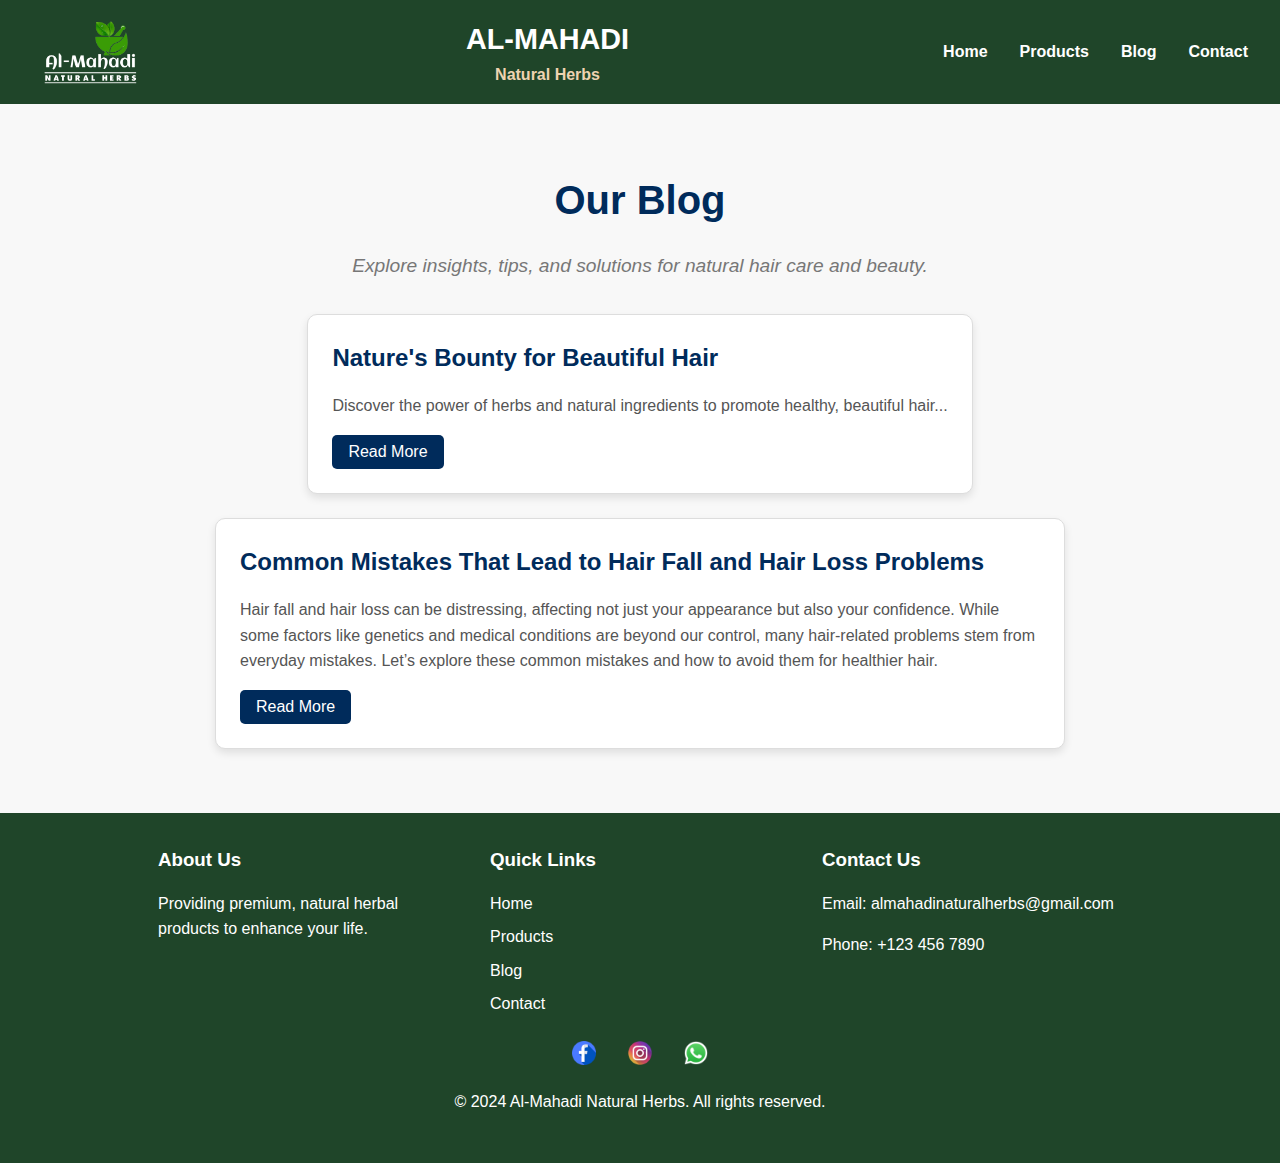
==== blog.html @ 0cc844b2 "almost final" ====
<!DOCTYPE html>
<html lang="en">
<head>
    <meta charset="UTF-8">
    <meta name="viewport" content="width=device-width, initial-scale=1.0">
    <title>Our Blog | Al-Mahadi Natural Herbs</title>
    <link rel="stylesheet" href="styles.css">
</head>
<body>
    <!-- Header -->
    <header class="header">
        <div class="header-logo">
            <img src="2.png" alt="Al-Mahadi Logo" class="logo">
        </div>
        <div class="header-text">
            <h1>AL-MAHADI</h1>
            <h2>Natural Herbs</h2>
        </div>
        <nav class="navbar">
            <button class="toggle-menu" aria-label="Toggle navigation">&#9776;</button>
            <ul class="nav-links">
                <li><a href="index.html">Home</a></li>
                <li><a href="index.html#products">Products</a></li>
                <li><a href="#blog">Blog</a></li>
                <li><a href="contactus.html">Contact</a></li>
            </ul>
        </nav>
    </header>

    <!-- Blog Section -->
    <section class="blog-section animated fade-in" id="blog">
        <h2>Our Blog</h2>
        <p class="blog-subtitle">Explore insights, tips, and solutions for natural hair care and beauty.</p>
        <div class="blog-list">
            <!-- Blog Post 1 -->
            <article class="blog-post">
                <h3>Nature's Bounty for Beautiful Hair</h3>
                <p>
                    Discover the power of herbs and natural ingredients to promote healthy, beautiful hair...
                </p>
                <button class="read-more-btn" data-target="#blog1">Read More</button>
                <div class="blog-details" id="blog1">
                    <h4>Nature's Bounty for Beautiful Hair: Unlocking the Power of Herbs and Natural Ingredients</h4>
                    <p>
                        When it comes to hair care, we often rely on chemical-laden products that promise miraculous results. However, these products can damage our hair and scalp in the long run. Fortunately, nature has provided us with a wealth of herbs and ingredients that can promote healthy hair growth, improve scalp health, and enhance the overall appearance of our locks.
                    </p>
                    <h5>Top Herbs and Ingredients for Hair Growth</h5>
                    <ul>
                        <li><b>Amla (Indian Gooseberry):</b> Rich in antioxidants, Amla boosts collagen production, leading to stronger and healthier hair.</li>
                        <li><b>Bhringaraj (False Daisy):</b> Promotes hair growth, improves hair texture, and reduces graying, while its anti-inflammatory properties soothe the scalp.</li>
                        <li><b>Brahmi (Bacopa Monnieri):</b> Enhances hair growth, improves memory, and reduces stress, protecting hair follicles from damage.</li>
                        <li><b>Neem:</b> Neem's antimicrobial properties control dandruff, itchiness, and other scalp issues, promoting a healthy scalp environment.</li>
                        <li><b>Rosemary:</b> Improves circulation, promoting hair growth and reducing dandruff and itchiness.</li>
                        <li><b>Saw Palmetto:</b> Blocks DHT, promoting hair growth and reducing hair loss, while protecting hair follicles from damage.</li>
                        <li><b>Thyme:</b> Thyme's antimicrobial properties control dandruff, itchiness, and other scalp issues, promoting a healthy scalp environment.</li>
                        <li><b>Amla and Areeha:</b> Antioxidants promote hair growth and improve scalp health, making them an excellent addition to hair care routines.</li>
                        <li><b>Grape Seed Oil:</b> Antioxidants and fatty acids nourish and moisturize hair, promoting healthy growth and shine.</li>
                        <li><b>Sesame Oil:</b> Antioxidants and fatty acids nourish and moisturize hair, promoting healthy growth and shine.</li>
                        <li><b>Narrow-Leaved Paperbark:</b> Antimicrobial properties help control scalp issues, promoting a healthy scalp environment.</li>
                        <li><b>Lavender Oil:</b> Calming properties soothe the scalp, reducing irritation and promoting relaxation.</li>
                        <li><b>Castor Oil:</b> Antimicrobial and anti-inflammatory properties promote healthy hair growth, reduce dandruff, and soothe the scalp.</li>
                        <li><b>Avocado Oil:</b> Nourishing properties moisturize and protect hair, promoting healthy growth and shine.</li>
                        <li><b>Black Seed Oil:</b> Antioxidants and fatty acids promote healthy hair growth, improve scalp health, and enhance hair texture.</li>
                        <li><b>Coconut Oil:</b> Antimicrobial and moisturizing properties promote healthy hair growth, reduce dandruff, and nourish the scalp.</li>
                        <li><b>Almond Oil:</b> Rich content of vitamins and minerals nourishes and moisturizes hair, promoting healthy growth and shine.</li>
                        <li><b>Aloe Vera:</b> Soothing and moisturizing properties calm the scalp, reduce irritation, and promote healthy hair growth.</li>
                        <li><b>Rice Bran Oil:</b> Antioxidants and fatty acids promote healthy hair growth, improve scalp health, and enhance hair texture.</li>
                    </ul>
                    <h5>The Benefits of Natural Hair Care</h5>
                    <p>
                        By incorporating these herbs and ingredients into your hair care routine, you can:
                    </p>
                    <ul>
                        <li>Promote healthy hair growth and reduce hair loss</li>
                        <li>Improve scalp health and reduce dandruff and itchiness</li>
                        <li>Enhance hair texture and shine</li>
                        <li>Enjoy a natural, chemical-free alternative to commercial hair care products</li>
                    </ul>
                    <h5>Tips for Using Herbs and Natural Ingredients in Hair Care</h5>
                    <ul>
                        <li>Infuse herbs in carrier oils to create nourishing hair treatments</li>
                        <li>Mix herbal extracts with other natural ingredients to create customized hair care products</li>
                        <li>Use herbal hair masks and deep conditioning treatments to nourish and moisturize hair</li>
                    </ul>
                    <h5>Conclusion</h5>
                    <p>
                        Nature has provided us with a wealth of herbs and ingredients that can promote healthy hair growth, improve scalp health, and enhance the overall appearance of our locks. By embracing natural hair care and incorporating these herbs and ingredients into your routine, you can enjoy healthy, beautiful hair that shines with vitality.
                    </p>
                    <button class="collapse-btn" data-target="#blog1">Show Less</button>
                </div>
            </article>
            

            <!-- Blog Post 2 -->
            <article class="blog-post">
                <h3>Common Mistakes That Lead to Hair Fall and Hair Loss Problems</h3>
                <p>
                    Hair fall and hair loss can be distressing, affecting not just your appearance but also your confidence. While some factors like genetics and medical conditions are beyond our control, many hair-related problems stem from everyday mistakes. Let’s explore these common mistakes and how to avoid them for healthier hair.
                </p>
                <button class="read-more-btn" data-target="#blog2">Read More</button>
                <div class="blog-details" id="blog2">
                    <h4>Common Mistakes That Lead to Hair Fall and Hair Loss Problems</h4>
                    <ul>
                        <li><b>Poor Diet and Nutrition:</b> A lack of essential nutrients weakens hair roots and slows growth. 
                            <br><i>Solution:</i> Focus on a balanced diet rich in leafy greens, nuts, seeds, eggs, fish, and whole grains.</li>
                        <li><b>Excessive Use of Heat and Chemicals:</b> Frequent use of styling tools and chemical treatments damages hair shafts. 
                            <br><i>Solution:</i> Use heat styling tools sparingly and apply a heat protectant. Opt for natural alternatives.</li>
                        <li><b>Improper Hair Washing Habits:</b> Washing hair too often strips natural oils, while infrequent washing leads to buildup. 
                            <br><i>Solution:</i> Wash 2–3 times a week with a mild, sulfate-free shampoo suited to your hair type.</li>
                        <li><b>Tight Hairstyles:</b> Constantly wearing tight hairstyles stresses hair roots, leading to traction alopecia. 
                            <br><i>Solution:</i> Opt for loose hairstyles and give your scalp breaks from high-tension styles.</li>
                        <li><b>Ignoring Scalp Health:</b> Conditions like dandruff, oiliness, or dryness hinder hair growth. 
                            <br><i>Solution:</i> Keep your scalp clean and hydrated. Use natural oils and exfoliate occasionally.</li>
                        <li><b>Over-Brushing or Using Wrong Tools:</b> Aggressive brushing causes breakage; harsh bristles damage hair. 
                            <br><i>Solution:</i> Use a wide-toothed comb and brush gently.</li>
                        <li><b>Stress and Lack of Sleep:</b> Stress triggers hair loss; lack of sleep disrupts repair processes. 
                            <br><i>Solution:</i> Practice stress relief like yoga and meditation. Aim for 7–8 hours of quality sleep.</li>
                        <li><b>Skipping Regular Trims:</b> Split ends and damaged tips travel up the shaft, causing breakage. 
                            <br><i>Solution:</i> Trim every 6–8 weeks to maintain healthy ends.</li>
                        <li><b>Ignoring Hydration:</b> Dehydrated hair becomes brittle and prone to breakage. 
                            <br><i>Solution:</i> Drink 8 glasses of water daily and use moisturizing hair masks or leave-in conditioners.</li>
                        <li><b>Using Harsh Towels and Drying Techniques:</b> Rough drying causes breakage, especially when hair is wet. 
                            <br><i>Solution:</i> Use a microfiber towel or soft cotton T-shirt to pat hair dry gently.</li>
                    </ul>
                    <p><b>Conclusion:</b> Healthy hair requires consistent care. By avoiding these mistakes and adopting healthier habits, you can significantly reduce hair fall and enjoy vibrant locks. If hair loss persists, consult a dermatologist to identify underlying causes.</p>
                    <p>Looking for natural solutions? Explore our organic herbal hair care products to nourish your hair naturally!</p>
                    <button class="collapse-btn" data-target="#blog2">Show Less</button>
                </div>
            </article>
            
        </div>
    </section>

    <!-- Footer -->
    <footer class="footer animated slide-up">
        <div class="footer-container">
            <div class="footer-about">
                <h3>About Us</h3>
                <p>Providing premium, natural herbal products to enhance your life.</p>
            </div>
            <div class="footer-links">
                <h3>Quick Links</h3>
                <ul>
                    <li><a href="index.html">Home</a></li>
                    <li><a href="index.html#products">Products</a></li>
                    <li><a href="blog.html">Blog</a></li>
                    <li><a href="contactus.html">Contact</a></li>
                </ul>
            </div>
            <div class="footer-contact">
                <h3>Contact Us</h3>
                <p>Email: almahadinaturalherbs@gmail.com</p>
                <p>Phone: +123 456 7890</p>
            </div>
        </div>
        <div class="social-buttons">
            <a href="#" class="social-btn facebook">
                <img src="facebook.png" alt="facebook">
            </a>
            <a href="#" class="social-btn instagram">
                <img src="instagram.png" alt="instagram">
            </a>
            <a href="#" class="social-btn whatsapp">
                <img src="whatsapp.png" alt="whatsapp">
            </a>
        </div>
        <p>&copy; 2024 Al-Mahadi Natural Herbs. All rights reserved.</p>
    </footer>

    <!-- JavaScript -->
    <script src="script.js"></script>
</body>
</html>
---- styles.css ----
/* General Styling */
body {
    margin: 0;
    font-family: 'Roboto', sans-serif;
    background-color: #F2F2F2; /* Soft Gray */
    color: #333333; /* Charcoal Gray */
    line-height: 1.6;
}

h1, h2, h3 {
    margin: 0;
    font-weight: bold;
}

a {
    text-decoration: none;
    color: inherit;
}

/* Header */
.header {
    display: flex;
    align-items: center;
    justify-content: space-between;
    padding: 1rem 2rem;
    background-color: #1f4529; /* Header color */
    color: white;
    position: sticky;
    top: 0;
    z-index: 1000;
    border: none; /* Ensure no borders around the header */
    box-shadow: none; /* Removes any shadow causing unwanted lines */
}

.header-logo {
    display: flex;
    align-items: center;
}

.header-logo .logo {
    width: 120px;
    height: auto;
}

.header-text {
    flex: 1;
    text-align: center;
}

.header-text h1 {
    font-size: 1.8rem;
}

.header-text h2 {
    font-size: 1rem;
    color: #eed3b1; /* Golden Yellow */
}

/* Navigation Links - Default (Desktop) */
.nav-links {
    display: flex;
    gap: 2rem;
    list-style: none;
    margin: 0;
    padding: 0;
    border: none; /* Remove any borders */
}

/* Links */
.nav-links a {
    color: white;
    font-size: 1rem;
    font-weight: bold;
    text-decoration: none;
    transition: color 0.3s ease, border-bottom 0.3s ease;
}

.nav-links a:hover {
    color: #FFC857; /* Golden Yellow */
}

.nav-links a.active-link {
    color: #FFC857; /* Highlight color */
    font-weight: bold;
    border-bottom: 2px solid #FFC857; /* Optional underline */
}

/* Toggle Menu Button - Mobile */
.toggle-menu {
    display: none; /* Hidden on desktop */
    font-size: 2rem;
    color: white;
    background: none;
    border: none;
    cursor: pointer;
}

/* Dropdown Menu - Mobile */
.nav-links {
    display: none; /* Hidden by default */
    flex-direction: column;
    background: #1f4529; /* Same as header color */
    position: relative; /* Prevent overlaps */
    padding: 1rem 0;
    width: 100%; /* Full width */
    list-style: none;
    margin: 0;
}

.nav-links.show {
    display: flex; /* Display dropdown on toggle click */
    position: absolute;
    top: 100%; /* Places it directly below the header */
    left: 0;
    z-index: 999; /* Ensures it's above other sections */
    box-shadow: 0 4px 6px rgba(0, 0, 0, 0.1); /* Optional shadow for dropdown */
}

/* Responsive Design */
@media (max-width: 768px) {
    .nav-links {
        display: none; /* Hidden by default on mobile */
        flex-direction: column;
    }

    .nav-links.show {
        display: flex; /* Display on toggle menu click */
    }

    .toggle-menu {
        display: block; /* Show toggle menu on mobile */
    }

    .header {
        flex-wrap: nowrap;
    }
}

@media (min-width: 769px) {
    .toggle-menu {
        display: none; /* Hide toggle menu on desktop */
    }

    .nav-links {
        display: flex; /* Always visible on desktop */
        flex-direction: row; /* Horizontal alignment */
        position: relative;
    }
}


/* Hero Section */
.hero {
    background: url('bg4.jpg') no-repeat center center / cover;
    position: relative;
    color: white;
    text-align: center;
    padding: 6rem 2rem;
}

.hero::after {
    content: "";
    position: absolute;
    top: 0;
    left: 0;
    right: 0;
    bottom: 0;
    background: rgba(0, 0, 0, 0.4); /* Overlay for better readability */
    z-index: -1;
}

.hero h1 {
    font-size: 3rem;
    animation: slideInLeft 1.5s ease;
}

.hero h2 {
    font-size: 1.5rem;
    margin: 1rem 0;
    animation: slideInLeft 1.8s ease;
}

.cta-btn {
    background: #FFC857; /* Golden Yellow */
    color: #002B5B; /* Deep Blue */
    padding: 0.8rem 1.5rem;
    border-radius: 5px;
    font-weight: bold;
    font-size: 1rem;
    animation: bounce 2s infinite;
}

/* About Section */
.about-section {
    padding: 4rem 2rem;
    background-color: #f8f0c5; /* Light Cream */
    display: flex;
    gap: 2rem;
    justify-content: center;
    align-items: center;
}

.about-container {
    display: flex;
    max-width: 1200px;
    gap: 2rem;
    align-items: center; /* Ensure vertical alignment */
}

.about-image {
    flex: 1;
    animation: slideInLeft 1.5s ease;
}

.about-image img {
    width: 100%;
    border-radius: 10px;
    box-shadow: 0 4px 8px rgba(0, 0, 0, 0.1);
}

.about-text {
    flex: 1;
    display: flex; /* Use flexbox for centering */
    flex-direction: column; /* Stack h2 and p vertically */
    justify-content: center; /* Center vertically */
    align-items: center; /* Center horizontally */
    text-align: center; /* Ensure text alignment is centered */
    animation: slideInRight 1.5s ease;
}

.about-text h2 {
    color: #002B5B; /* Deep Blue */
    margin-bottom: 1rem; /* Add spacing between h2 and p */
    font-size: 2rem; /* Increase font size for premium look */
}

.about-text p {
    color: #333333; /* Charcoal Gray */
    line-height: 1.8;
    max-width: 80%; /* Limit text width for better readability */
}

.about-text .cta-btn {
    margin-top: 1.5rem;
    background: #002B5B; /* Deep Blue */
    color: white;
    padding: 0.8rem 1.5rem;
    border-radius: 5px;
    font-weight: bold;
    text-decoration: none;
    transition: background 0.3s ease;
}

.about-text .cta-btn:hover {
    background: #004080; /* Slightly lighter blue */
}

/* Products Section */
.products {
    padding: 4rem 2rem;
    background-color: #f2f2f2; /* Light Gray */
    text-align: center;
}

.products h2 {
    color: #002B5B; /* Deep Blue */
    margin-bottom: 2rem;
    animation: fadeIn 1.5s ease;
}

.product-list {
    display: flex;
    flex-wrap: wrap;
    gap: 2rem;
    justify-content: center;
}

.product-card {
    background: white;
    border: 1px solid #CCCCCC;
    border-radius: 10px;
    padding: 1.5rem;
    width: 300px;
    animation: zoomIn 1.5s ease;
    transition: transform 0.3s ease, box-shadow 0.3s ease;
    display: flex;
    flex-direction: column;
    align-items: center;
    text-align: center;
}

.product-card:hover {
    transform: scale(1.05);
    box-shadow: 0 6px 12px rgba(0, 0, 0, 0.2);
}

.product-card img {
    width: 100%; /* Ensures the image takes the full width of its container */
    height: auto; /* Maintain aspect ratio */
    border-radius: 5px;
    object-fit: cover; /* Ensures the image fills its container without distortion */
    margin-bottom: 1rem; /* Spacing below the image */
}

.product-card h3 {
    font-size: 1.2rem;
    color: #002B5B; /* Deep Blue */
    margin: 0.5rem 0;
}

.product-card p {
    font-size: 1rem;
    color: #333333; /* Charcoal Gray */
    margin-bottom: 1rem;
}

.buy-btn {
    background: #ffc042; /* Deep Blue */
    color: rgb(5, 25, 88);
    padding: 0.5rem 1rem;
    border-radius: 5px;
    text-decoration: none;
    font-weight: bold;
    transition: background 0.3s ease;
}

.buy-btn:hover {
    color: white;
    background: #004080; /* Lighter Blue */
}

/* Features Section */
.features {
    padding: 4rem 2rem;
    text-align: center;
    background-color: #f2f2f2; /* Light Gray */
}

.features h2 {
    color: #002B5B; /* Deep Blue */
    margin-bottom: 2rem;
    animation: fadeIn 1.5s ease;
}

.feature-list {
    display: flex;
    gap: 2rem;
    justify-content: center;
    flex-wrap: wrap;
}

.feature {
    max-width: 300px;
    text-align: center;
    background: white;
    border-radius: 10px;
    padding: 1.5rem;
    box-shadow: 0 4px 8px rgba(0, 0, 0, 0.1);
    animation: zoomIn 1.5s ease;
}

.feature img {
    width: 150px;
    height: auto;
    margin-bottom: 1rem;
}

.feature h3 {
    margin: 0.5rem 0;
    color: #333;
}

.feature p {
    font-size: 0.9rem;
    color: #555;
}

/* Testimonials Section */
.testimonials {
    padding: 4rem 2rem;
    background-color: #FFFFFF; /* White */
    text-align: center;
}

.testimonials h2 {
    color: #002B5B; /* Deep Blue */
    margin-bottom: 2rem;
    animation: fadeIn 1.5s ease;
}

.testimonial-card {
    background: #F2F2F2; /* Soft Gray */
    border-radius: 10px;
    padding: 1.5rem;
    margin: 1rem auto;
    width: 80%;
    max-width: 500px;
    animation: fadeIn 1.5s ease;
    box-shadow: 0 4px 8px rgba(0, 0, 0, 0.1);
}

.testimonial-card p {
    margin-bottom: 1rem;
    color: #333;
    font-size: 1rem;
    font-style: italic;
}

.testimonial-card strong {
    color: #002B5B; /* Deep Blue */
}

/* Footer */
.footer {
    background: #1f4529; /* Footer color */
    color: white;
    text-align: center;
    padding: 2rem 1rem;
}

.footer-container {
    display: flex;
    flex-wrap: wrap;
    gap: 2rem;
    justify-content: center;
    text-align: left;
}

.footer-about,
.footer-links,
.footer-contact {
    flex: 1;
    max-width: 300px;
}

.footer-links ul {
    list-style: none;
    padding: 0;
}

.footer-links li {
    margin: 0.5rem 0;
}

.footer-links a {
    color: white;
    text-decoration: none;
    transition: color 0.3s ease;
}

.footer-links a:hover {
    color: #FFC857; /* Golden Yellow */
}

.social-buttons {
    display: flex;
    gap: 1rem;
    justify-content: center;
    margin-bottom: 1rem;
}

.social-btn {
    width: 40px;
    height: 40px;
    color: #002B5B; /* Deep Blue */
    border-radius: 50%;
    display: flex;
    justify-content: center;
    align-items: center;
    transition: transform 0.3s ease, background 0.3s ease;
}

.social-btn img {
    width: 60%; /* Adjust the image size relative to the button */
    height: auto; /* Maintain aspect ratio */
}

.social-btn:hover {
    transform: scale(1.2);
}

/* Blog Section */
.blog-section {
    padding: 4rem 2rem;
    background-color: #f8f8f8; /* Light Gray */
    color: #333;
    text-align: center;
}

.blog-section h2 {
    font-size: 2.5rem;
    color: #002B5B; /* Deep Blue */
    margin-bottom: 1rem;
    animation: fadeIn 1.5s ease;
}

.blog-subtitle {
    font-size: 1.2rem;
    color: #777;
    margin-bottom: 2rem;
    font-style: italic;
}

.blog-list {
    display: flex;
    flex-direction: column;
    gap: 2rem;
    align-items: center;
}

.blog-post {
    background: white;
    border: 1px solid #ddd;
    border-radius: 10px;
    padding: 1.5rem;
    max-width: 800px;
    text-align: left;
    box-shadow: 0 4px 8px rgba(0, 0, 0, 0.1);
    transition: transform 0.3s ease, box-shadow 0.3s ease;
}

.blog-post:hover {
    transform: translateY(-5px);
    box-shadow: 0 6px 12px rgba(0, 0, 0, 0.15);
}

.blog-post h3 {
    margin-bottom: 0.5rem;
    color: #002B5B; /* Deep Blue */
    font-size: 1.5rem;
}

.blog-post p {
    color: #555;
    margin-bottom: 1rem;
}

.read-more-btn,
.collapse-btn {
    background: #002B5B; /* Deep Blue */
    color: white;
    padding: 0.5rem 1rem;
    border-radius: 5px;
    font-size: 1rem;
    cursor: pointer;
    border: none;
    text-align: center;
    display: inline-block;
    transition: background 0.3s ease;
}

.read-more-btn:hover,
.collapse-btn:hover {
    background: #004080; /* Slightly lighter blue */
}

/* Blog Details */
.blog-details {
    display: none;
    margin-top: 1rem;
    line-height: 1.8;
    font-size: 1rem;
    color: #555;
}

.blog-details.hidden {
    display: none;
}

.blog-details h4 {
    font-size: 1.8rem;
    margin-bottom: 1rem;
    color: #002B5B;
}

.blog-details ul {
    margin: 1rem 0;
    padding-left: 1.5rem;
}

.blog-details ul li {
    margin-bottom: 0.5rem;
}

.blog-details p {
    margin-top: 1rem;
}

/* Buttons */
.read-more-btn,
.collapse-btn {
    background: #002B5B;
    color: white;
    padding: 0.5rem 1rem;
    border-radius: 5px;
    font-size: 1rem;
    cursor: pointer;
    border: none;
    text-align: center;
    display: inline-block;
    transition: background 0.3s ease;
}

.read-more-btn:hover,
.collapse-btn:hover {
    background: #004080;
}

/* Blog List */
.blog-list {
    display: flex;
    flex-direction: column;
    gap: 1.5rem;
}


/* Keyframes */
@keyframes fadeIn {
    from { opacity: 0; }
    to { opacity: 1; }
}

@keyframes slideInLeft {
    from { transform: translateX(-100%); opacity: 0; }
    to { transform: translateX(0); opacity: 1; }
}

@keyframes slideInRight {
    from { transform: translateX(100%); opacity: 0; }
    to { transform: translateX(0); opacity: 1; }
}

@keyframes zoomIn {
    from { transform: scale(0.8); opacity: 0; }
    to { transform: scale(1); opacity: 1; }
}

@keyframes bounce {
    0%, 20%, 50%, 80%, 100% { transform: translateY(0); }
    40% { transform: translateY(-10px); }
    60% { transform: translateY(-5px); }
}

/* Responsive Design */
@media (max-width: 768px) {
    .header {
        flex-wrap: nowrap;
    }

    .toggle-menu {
        display: block;
    }

    .nav-links {
        display: none;
        flex-direction: column;
        background: #1f4529;
        position: absolute;
        top: 100%;
        right: 0;
        width: 100%;
    }

    .nav-links.show {
        display: flex;
    }

    .about-container {
        flex-direction: column;
    }

    .product-list {
        flex-direction: column;
    }

    .testimonial-card {
        width: 90%;
    }
}

@media (min-width: 769px) {
    .toggle-menu {
        display: none; /* Hide toggle menu on desktop */
    }

    .nav-links {
        display: flex; /* Always visible on desktop */
        flex-direction: row; /* Horizontal alignment */
        position: relative;
    }
}


@media (max-width: 480px) {
    .hero h1 {
        font-size: 2.5rem;
    }

    .hero h2 {
        font-size: 1.2rem;
    }

    .header-logo .logo {
        width: 50px;
    }

    .header-text h1 {
        font-size: 1.5rem;
    }

    .header-text h2 {
        font-size: 1rem;
    }
}
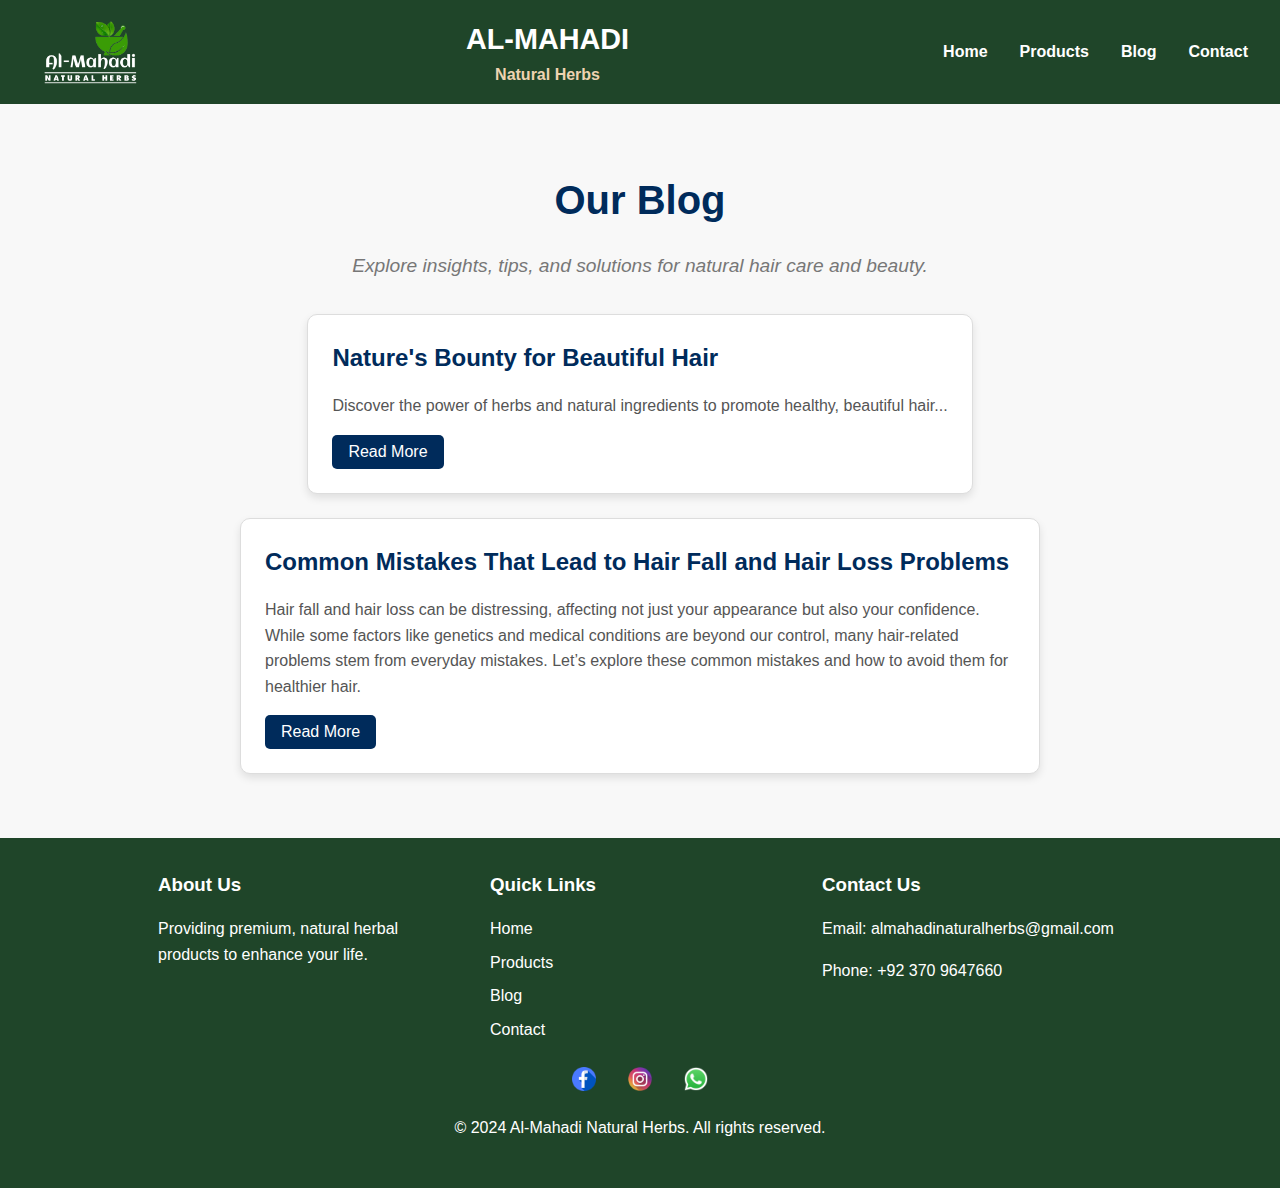
==== commit e700a7c4: "Almost Complete" ====
--- a/blog.html
+++ b/blog.html
@@ -10,7 +10,7 @@
     <!-- Header -->
     <header class="header">
         <div class="header-logo">
-            <img src="2.png" alt="Al-Mahadi Logo" class="logo">
+            <img src="img/2.png" loading="lazy" alt="Al-Mahadi Logo" class="logo">
         </div>
         <div class="header-text">
             <h1>AL-MAHADI</h1>
@@ -27,7 +27,6 @@
         </nav>
     </header>
 
-    <!-- Blog Section -->
     <section class="blog-section animated fade-in" id="blog">
         <h2>Our Blog</h2>
         <p class="blog-subtitle">Explore insights, tips, and solutions for natural hair care and beauty.</p>
@@ -129,7 +128,7 @@
             </article>
             
         </div>
-    </section>
+    </section>   
 
     <!-- Footer -->
     <footer class="footer animated slide-up">
@@ -150,18 +149,18 @@
             <div class="footer-contact">
                 <h3>Contact Us</h3>
                 <p>Email: almahadinaturalherbs@gmail.com</p>
-                <p>Phone: +123 456 7890</p>
+                <p>Phone: +92 370 9647660</p>
             </div>
         </div>
         <div class="social-buttons">
-            <a href="#" class="social-btn facebook">
-                <img src="facebook.png" alt="facebook">
+            <a href="https://www.facebook.com/profile.php?id=61571440372281&mibextid=ZbWKwL" class="social-btn facebook" target="_blank" >
+                <img src="img/facebook.png" loading="lazy" alt="facebook">
             </a>
-            <a href="#" class="social-btn instagram">
-                <img src="instagram.png" alt="instagram">
+            <a href="https://www.instagram.com/p/DEANm1Zt8jI/?igsh=MWtzd29za2xnMWR1OA==" class="social-btn instagram" target="_blank">
+                <img src="img/instagram.png" loading="lazy" alt="instagram">
             </a>
-            <a href="#" class="social-btn whatsapp">
-                <img src="whatsapp.png" alt="whatsapp">
+            <a href="https://wa.me/923709647660" class="social-btn whatsapp" target="_blank">
+                <img src="img/whatsapp.png" loading="lazy" alt="whatsapp">
             </a>
         </div>
         <p>&copy; 2024 Al-Mahadi Natural Herbs. All rights reserved.</p>
--- a/styles.css
+++ b/styles.css
@@ -5,6 +5,8 @@
     background-color: #F2F2F2; /* Soft Gray */
     color: #333333; /* Charcoal Gray */
     line-height: 1.6;
+    width: 100%;
+    overflow-x: hidden;
 }
 
 h1, h2, h3 {
@@ -16,6 +18,25 @@
     text-decoration: none;
     color: inherit;
 }
+
+img, video, iframe {
+    max-width: 100%;
+    height: auto;
+}
+
+.container {
+    max-width: 100%;
+}
+
+* {
+    box-sizing: border-box;
+}
+
+.some-container {
+    padding: 0;
+    margin: 0 auto; /* Center-align while preventing overflow */
+}
+
 
 /* Header */
 .header {
@@ -151,8 +172,9 @@
 
 /* Hero Section */
 .hero {
-    background: url('bg4.jpg') no-repeat center center / cover;
+    background: url('img/bg4.jpg') no-repeat center center / cover;
     position: relative;
+    background-color: #684500;
     color: white;
     text-align: center;
     padding: 6rem 2rem;
@@ -613,7 +635,6 @@
     gap: 1.5rem;
 }
 
-
 /* Keyframes */
 @keyframes fadeIn {
     from { opacity: 0; }
